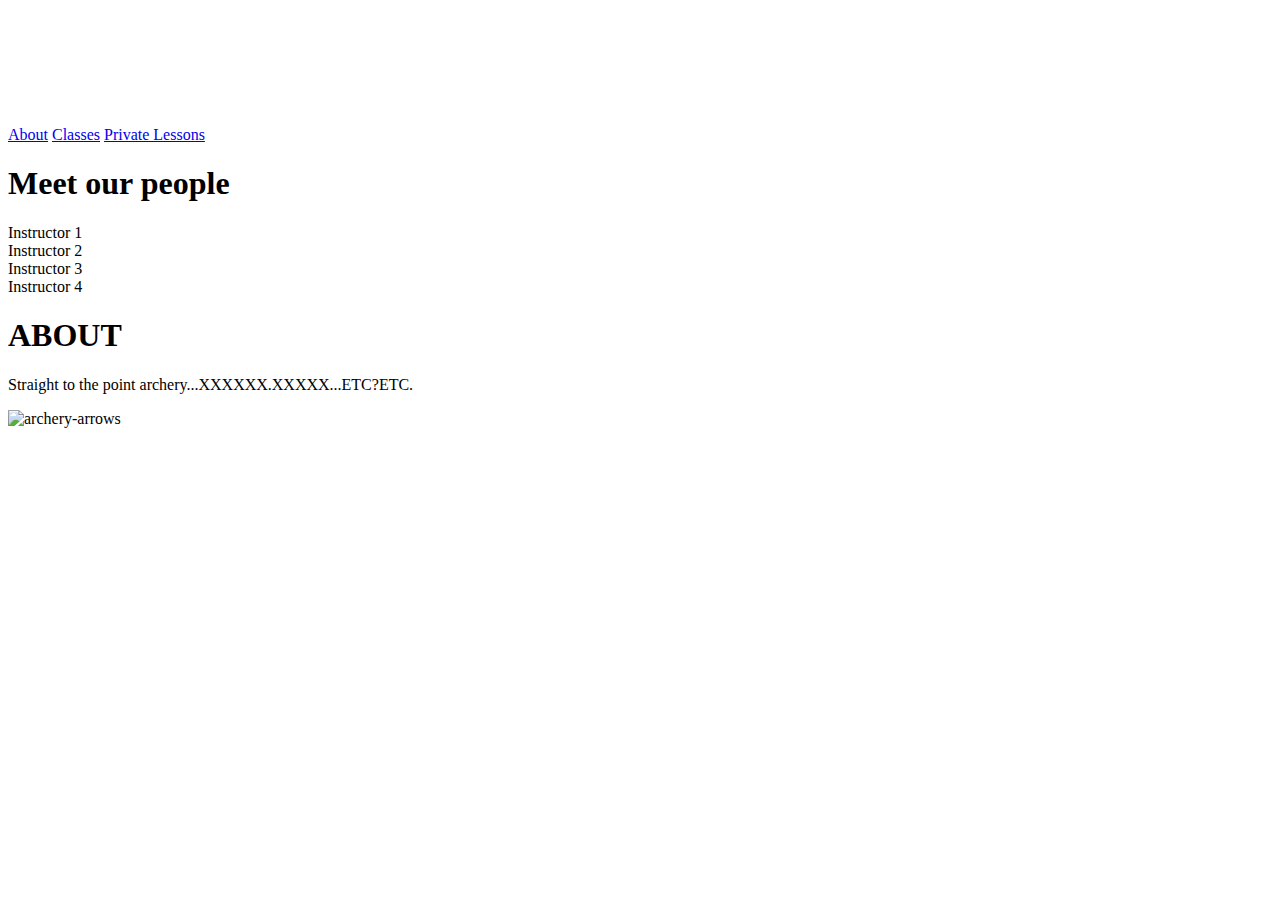
==== index.html @ 83aa4ac4 "files for lesson 7 created" ====
<!DOCTYPE html>
<html lang="en">
  <head>
    <meta charset="utf-8">
    <title>Home Page</title>
  </head>
  <body>
    <header>
      <img src="images/archeryAcademy-logo-white.png" alt="archery-academy-logo">
      <div class="topnav">
        <a href="#about">About</a>
        <a href="#classes">Classes</a>
        <a href="#private-lessons">Private Lessons</a>
      </div>
    </header>

    <section>
      <h1>Meet our people</h1>
      <div class="flex-container">
        <div>Instructor 1</div>
        <div>Instructor 2</div>
        <div>Instructor 3</div>
        <div>Instructor 4</div>
      </div>
    </section>

    <section>
      <h1>ABOUT</h1>
      <p>Straight to the point archery...XXXXXX.XXXXX...ETC?ETC.</p>
    </section>

    <footer>
      <img src="footerImage.jpg" alt="archery-arrows">
    </footer>
  </body>
</html>
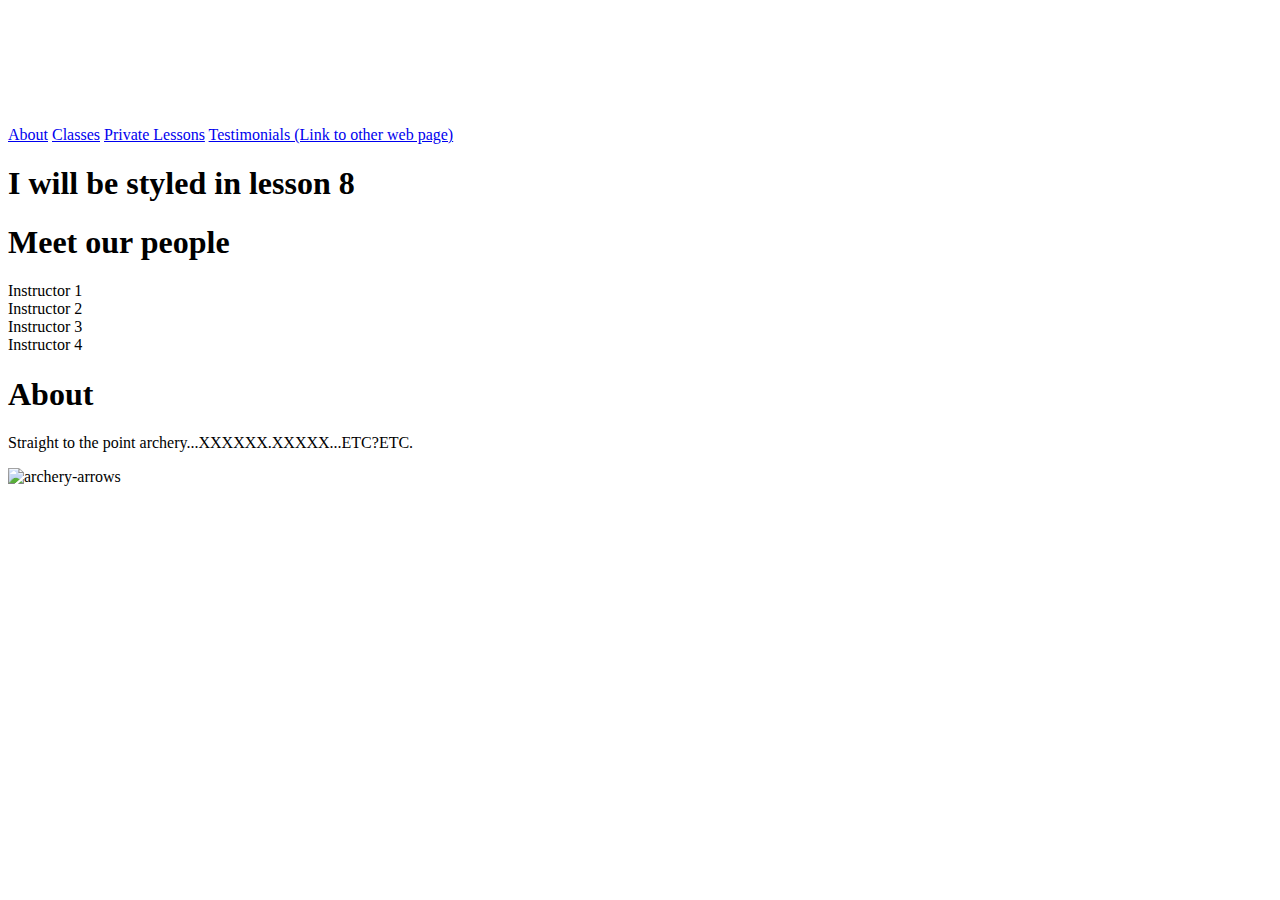
==== commit d2438cce: "adding updates" ====
--- a/index.html
+++ b/index.html
@@ -11,9 +11,10 @@
         <a href="#about">About</a>
         <a href="#classes">Classes</a>
         <a href="#private-lessons">Private Lessons</a>
+        <a href="page-2.html">Testimonials (Link to other web page) </a>
       </div>
     </header>
-
+    <h1>I will be styled in lesson 8</h1>
     <section>
       <h1>Meet our people</h1>
       <div class="flex-container">
@@ -25,7 +26,7 @@
     </section>
 
     <section>
-      <h1>ABOUT</h1>
+      <h1>About</h1>
       <p>Straight to the point archery...XXXXXX.XXXXX...ETC?ETC.</p>
     </section>
 
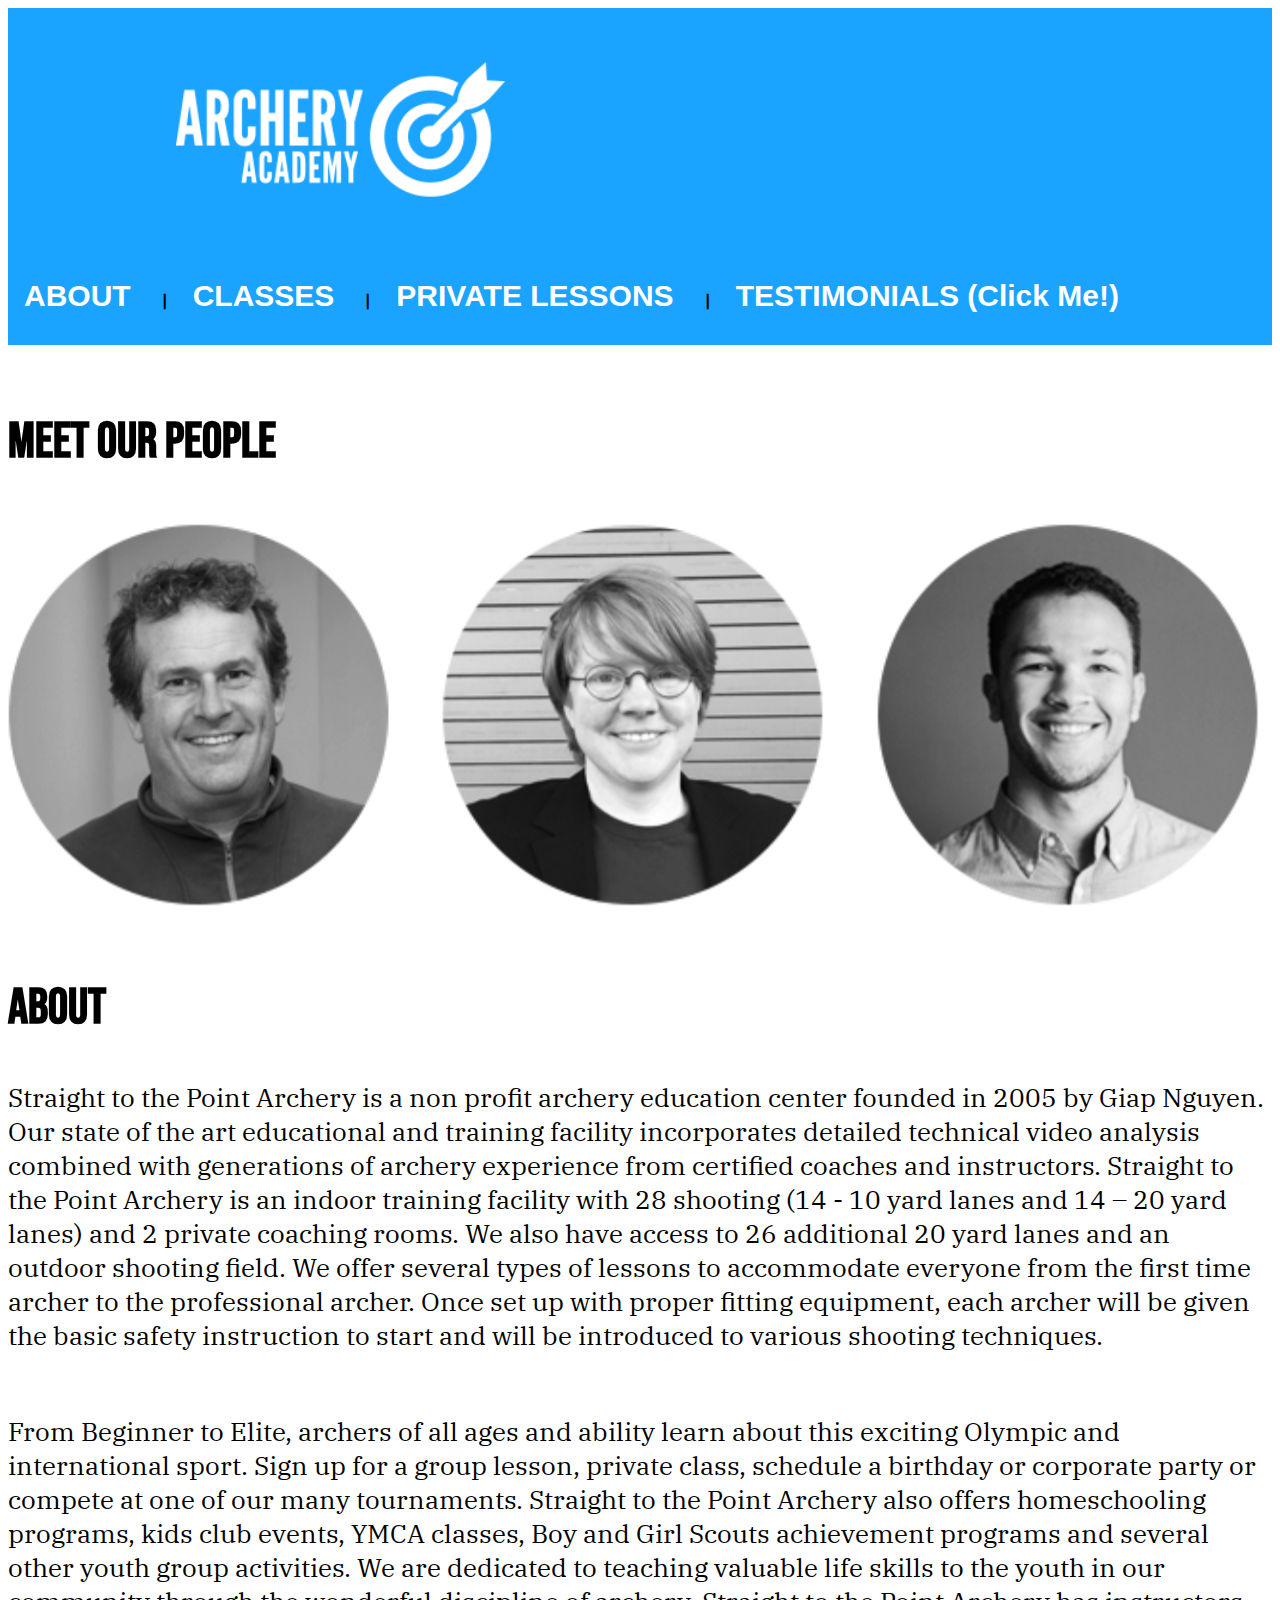
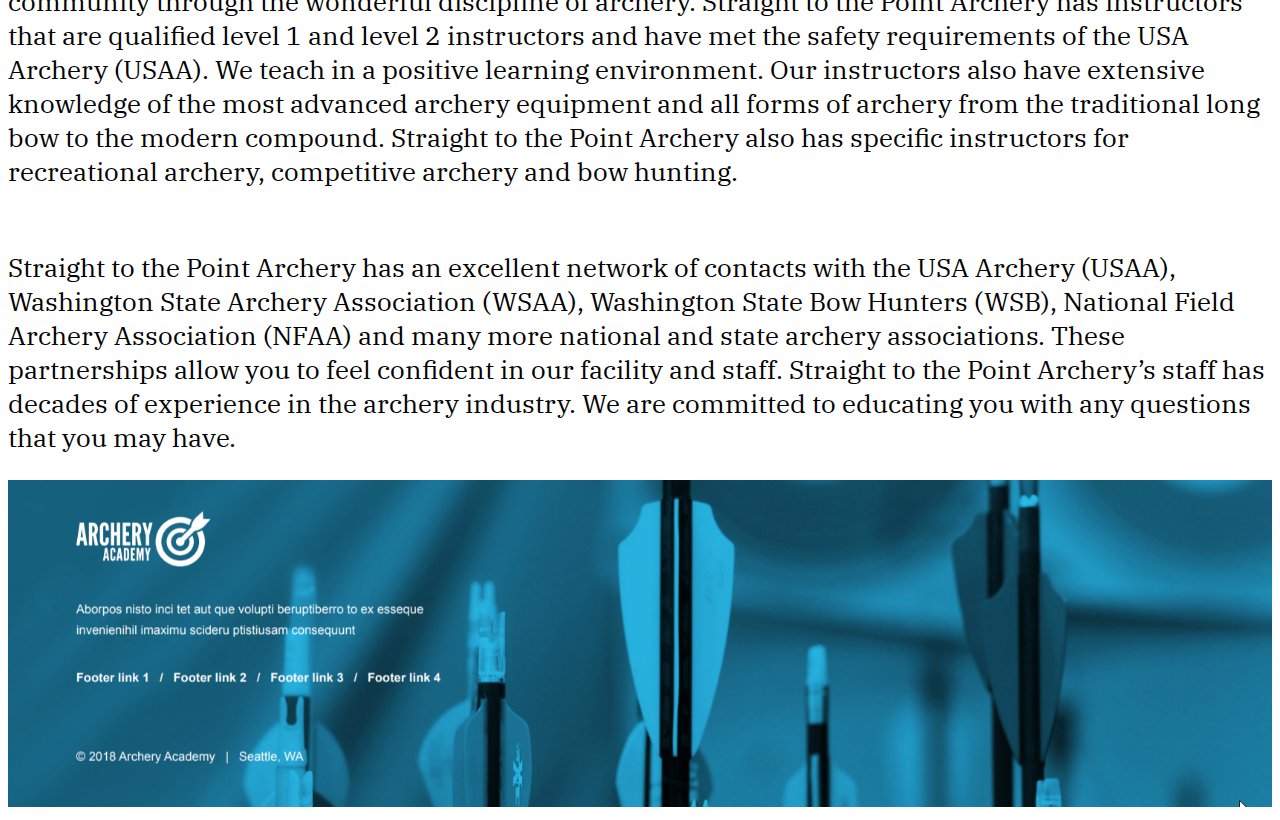
==== commit 13dd399b: "added updates to my site" ====
--- a/index.html
+++ b/index.html
@@ -3,35 +3,56 @@
   <head>
     <meta charset="utf-8">
     <title>Home Page</title>
+    <link rel="stylesheet" type="text/css" href="styles/styles.css">
+    <link href="https://fonts.googleapis.com/css?family=Bebas+Neue%7CIBM+Plex+Serif%7CUbuntu&display=swap" rel="stylesheet">
   </head>
-  <body>
-    <header>
-      <img src="images/archeryAcademy-logo-white.png" alt="archery-academy-logo">
-      <div class="topnav">
-        <a href="#about">About</a>
-        <a href="#classes">Classes</a>
-        <a href="#private-lessons">Private Lessons</a>
-        <a href="page-2.html">Testimonials (Link to other web page) </a>
+  <body class="index">
+    <div class="header">
+      <p class="sub-header"><img class="expand-image" src="images/archeryAcademy-logo-white.png" alt="archery-academy-logo"></p>
+    </div>
+    <ul class="breadcrumb">
+      <li><a href="#About" style="text-decoration:none;">ABOUT</a></li>
+      <li><a href="#Classes" style="text-decoration:none;">CLASSES</a></li>
+      <li><a href="#Private-lessons" style="text-decoration:none;">PRIVATE LESSONS</a></li>
+      <li><a href="page-2.html" style="text-decoration:none;">TESTIMONIALS (Click Me!)</a></li>
+    </ul>
+
+    <article>
+      <h1></h1>
+      <section>
+      <h2 class="index">MEET OUR PEOPLE</h2>
+        <p><img class="instructors" src="images/instructor-pictures.png" alt="four instructors"></p>
+      </section>
+      <section>
+      <h2 class="index">ABOUT</h2>
+        <p class="main-page-text">
+          Straight to the Point Archery is a non profit archery education center founded in 2005 by Giap Nguyen.  Our state of the art educational and training facility incorporates detailed technical video analysis combined with generations of archery experience from certified coaches and instructors.
+
+          Straight to the Point Archery is an indoor training facility with  28 shooting (14 -  10 yard lanes and 14 – 20 yard lanes) and 2 private coaching rooms. We also have access to 26  additional  20 yard lanes  and an outdoor shooting field.  We offer several types of lessons to accommodate everyone from the first time archer to the professional archer. Once set up with proper fitting equipment, each archer will be given the basic safety instruction to start and will be introduced to various shooting techniques.
+
+      </section>
+      <section>
+        <h2></h2>
+        <p class="main-page-text">
+          From Beginner to Elite, archers of all ages and ability learn about this exciting Olympic and international sport. Sign up for a group lesson, private class, schedule a birthday or corporate party or compete at one of our many tournaments.  Straight to the Point Archery also offers homeschooling programs, kids club events, YMCA classes, Boy and Girl Scouts achievement programs and several other youth group activities. We are dedicated to teaching valuable life skills to the youth in our community through the wonderful discipline of archery.
+
+          Straight to the Point Archery has instructors that are qualified level 1 and level 2 instructors and have met the safety requirements of the USA Archery (USAA). We teach in a positive learning environment.  Our instructors also have extensive knowledge of the most advanced archery equipment and all forms of archery from the traditional long bow to the modern compound.  Straight to the Point Archery also has specific instructors for recreational archery, competitive archery and bow hunting.
+          </p>
+      </section>
+      <section>
+        <h2></h2>
+        <p class="main-page-text">
+
+          Straight to the Point Archery has an excellent network of contacts with the USA Archery (USAA), Washington State Archery Association (WSAA), Washington State Bow Hunters (WSB), National Field Archery Association (NFAA) and many more national and state archery associations. These partnerships allow you to feel confident in our facility and staff.
+
+          Straight to the Point Archery’s staff has decades of experience in the archery industry. We are committed to educating you with any questions that you may have.
+          </p>
+      </section>
+    </article>
+
+    <!--Footer of the page-->
+      <div class="container">
+        <img class="bottom" src="images/footer-populated.png" alt="part of arrows">
       </div>
-    </header>
-    <h1>I will be styled in lesson 8</h1>
-    <section>
-      <h1>Meet our people</h1>
-      <div class="flex-container">
-        <div>Instructor 1</div>
-        <div>Instructor 2</div>
-        <div>Instructor 3</div>
-        <div>Instructor 4</div>
-      </div>
-    </section>
-
-    <section>
-      <h1>About</h1>
-      <p>Straight to the point archery...XXXXXX.XXXXX...ETC?ETC.</p>
-    </section>
-
-    <footer>
-      <img src="footerImage.jpg" alt="archery-arrows">
-    </footer>
   </body>
 </html>
--- a/styles/styles.css
+++ b/styles/styles.css
@@ -0,0 +1,132 @@
+body.page-2 { display: grid;
+       grid-template-columns: 120px 120px 120px;
+       grid-template-areas:
+             "h h h"
+             "a a a"
+             "b b c"
+             "f f f";
+     grid-template-columns: auto 1fr 20%; }
+
+  div.header  {grid-area: h; min-width: 12em; }
+  ul.breadcrumb  {grid-area: a; min-width: 12em; }
+  article {grid-area: b; min-width: 12em; }
+  aside   {grid-area: c; min-width: 12em; }
+  div.container  {grid-area: f; min-width: 12em; }
+
+  .header {
+    padding-left: 10.5REM;
+    padding-top: 1.5REM;
+    text-indent: 0;
+    background: #1aa3ff;
+    color: white;
+    font-size: 25px;
+    font-family: sans-serif;
+  }
+
+  p.sub-header{
+    padding-bottom: 3.5REM;
+    margin-bottom: 0;
+    font-style: italic;
+    color: white;
+    font-size: 30px;
+    font-family: sans-serif;
+    background: #1aa3ff;
+  }
+
+.expand-image {
+  width: 30%;
+}
+
+  ul.breadcrumb {
+    background-color: #1aa3ff;
+    padding-bottom: 1.5REM;
+    padding-left: 0;
+    margin-top: 0;
+    /*text-indent: 8.5REM;*/
+  }
+
+  ul.breadcrumb li {
+    display: inline;
+    font-size: 15px;
+  }
+
+  ul.breadcrumb li+li:before {
+    padding: 6px;
+    color: black;
+    content: "|\00a0";
+    font-weight: bold;
+  }
+
+  ul.breadcrumb li a {
+    color: white;
+    font-family: sans-serif;
+    font-size: 30px;
+    font-weight: bold;
+    padding: 14px 16px;
+  }
+
+  ul.breadcrumb li a:hover{
+    background-color: #DCDCDC;
+    padding: 1.5REM;
+  }
+
+
+.aside-header {
+  text-align: center;
+}
+
+.top {
+  background-color: #D3D3D3;
+  height: 100%;
+  }
+
+.testimonials {
+  border-left: solid;
+  border-color: #D3D3D3;
+}
+
+img.bottom{
+  width: 100%;
+}
+
+.container {
+  position: relative;
+  text-align: center;
+  font-family: 'Ubuntu', sans-serif;
+  font-size: 22px;
+  color: white;
+}
+
+.centered-text {
+  position: absolute;
+  top: 50%;
+  left: 50%;
+  transform: translate(-50%, -50%);
+}
+
+p {
+  font-family: 'IBM Plex Serif', serif;
+  font-size: 16px;
+}
+
+.main-page-text {
+  font-family: 'IBM Plex Serif', serif;
+  font-size: 26px;
+}
+
+h2 {
+  font-family: 'Bebas Neue', cursive;
+}
+
+.index {
+  font-size: 50px;
+  font-family: 'Bebas Neue', cursive;
+}
+
+img.jenkins {
+  width: 50%;
+}
+
+img.header-img{
+  filter: grayscale(80%);
+}
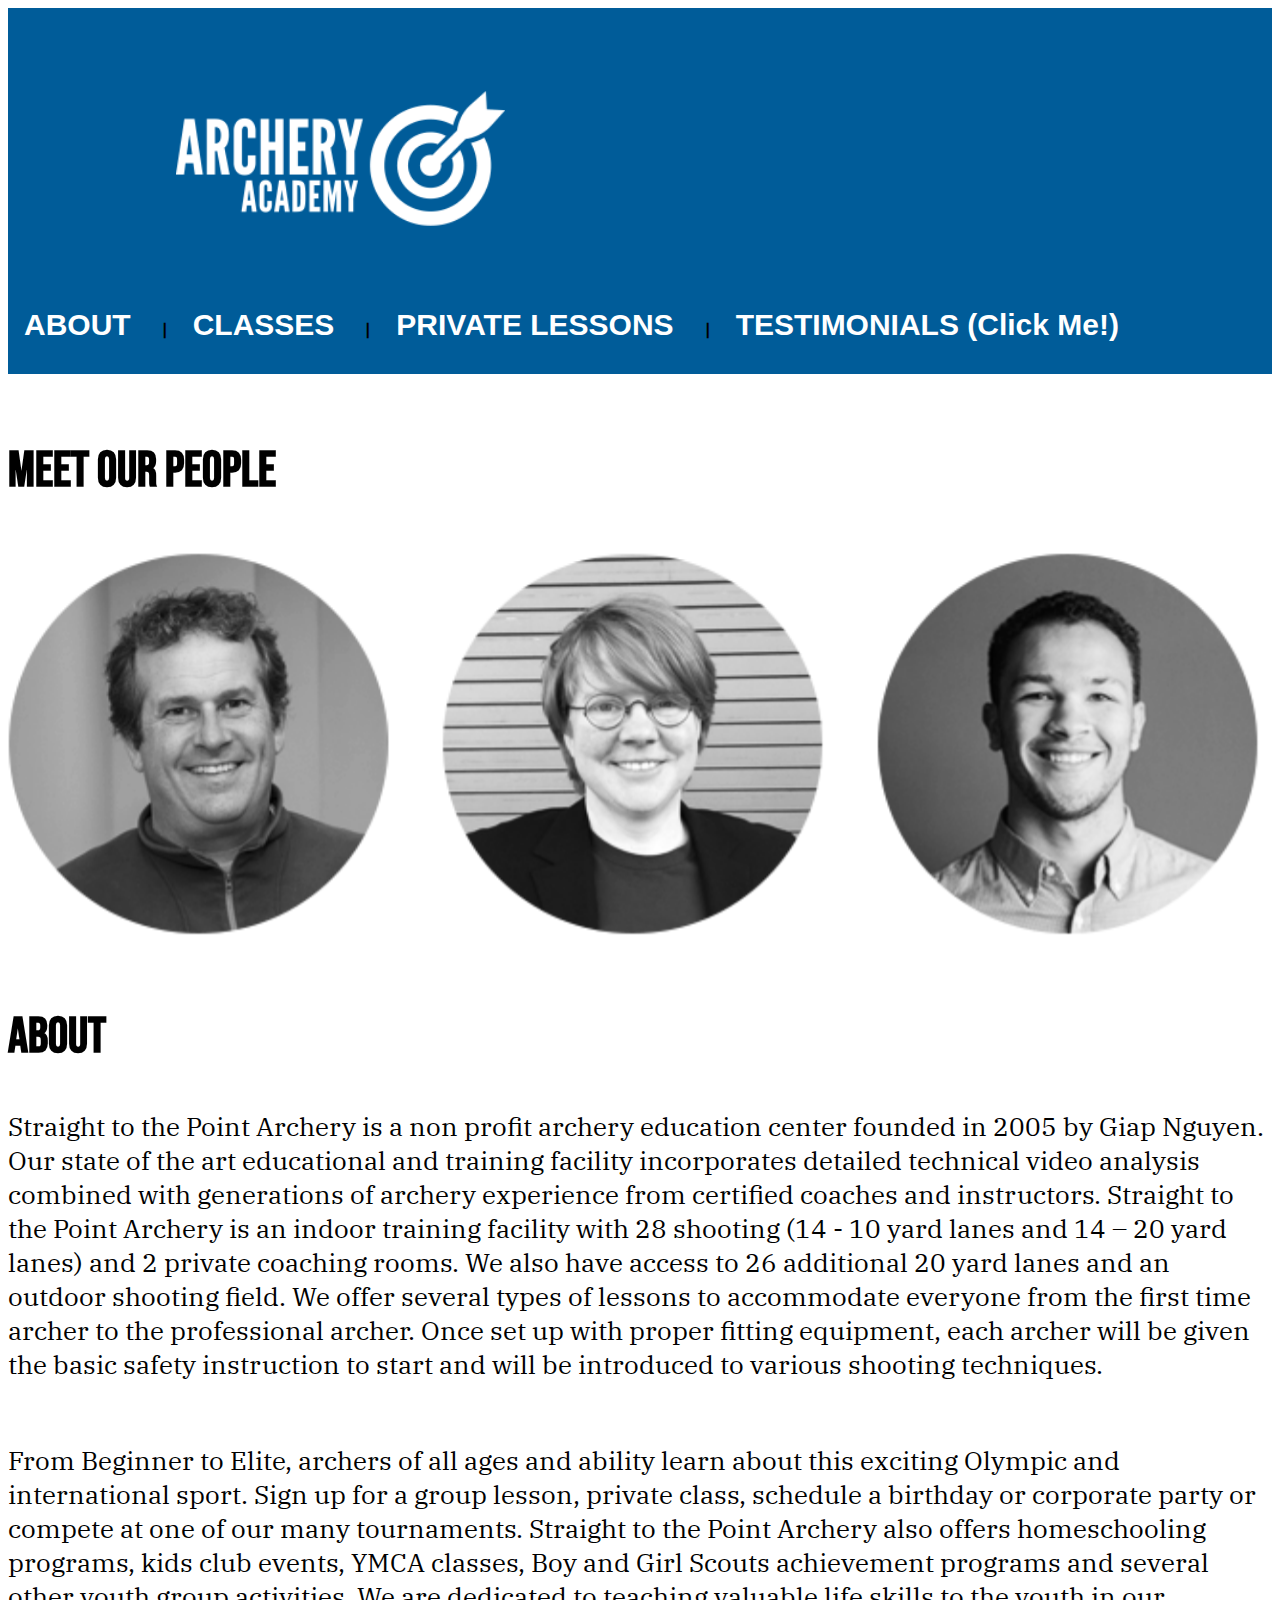
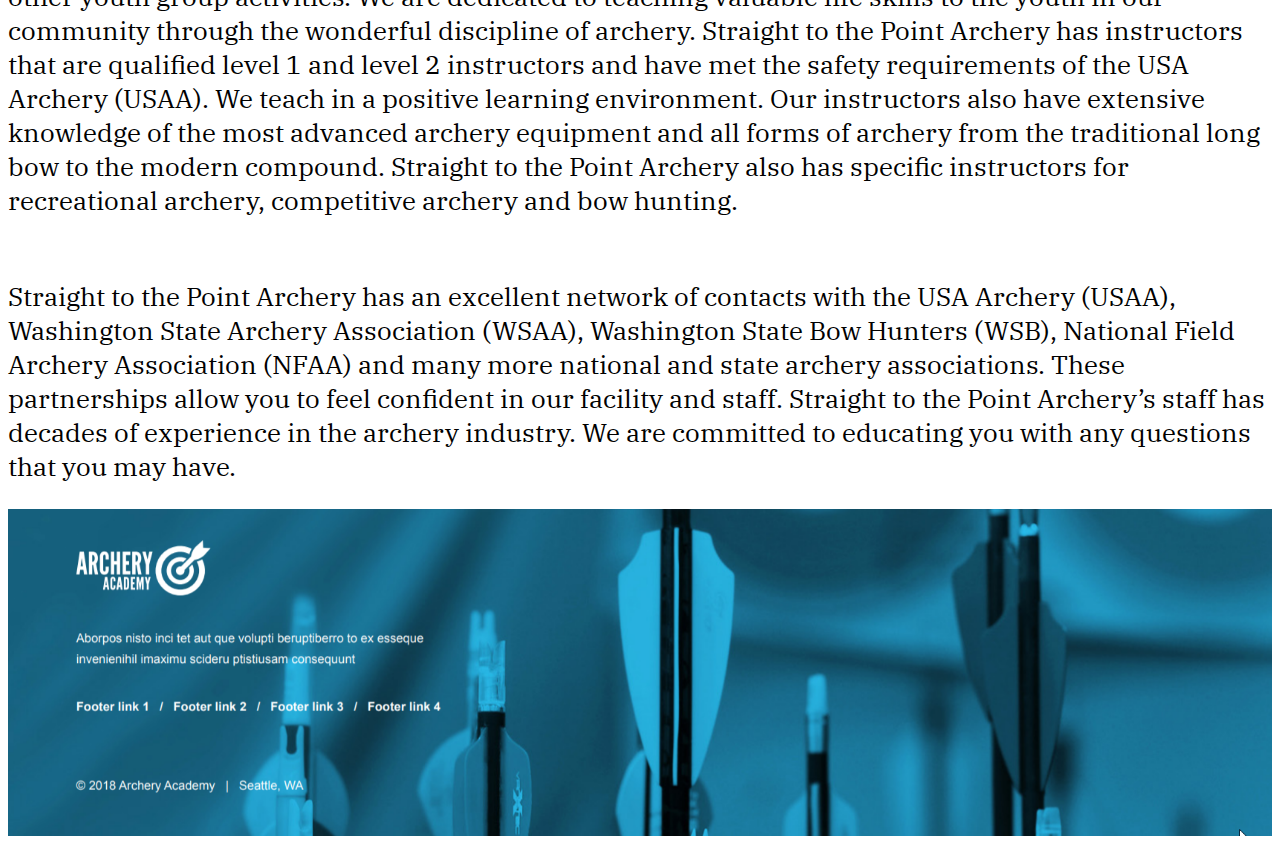
==== commit a7864908: "incorporated better alt tags, skip link, and appropriate contrast ratio for text and background" ====
--- a/index.html
+++ b/index.html
@@ -8,7 +8,8 @@
   </head>
   <body class="index">
     <div class="header">
-      <p class="sub-header"><img class="expand-image" src="images/archeryAcademy-logo-white.png" alt="archery-academy-logo"></p>
+    <a href="#main-content" class="hidden">Skip to main content</a>
+      <p class="sub-header"><img class="expand-image" src="images/archeryAcademy-logo-white.png" alt="words archery academy  next to target with arrow in bullseye, color white"></p>
     </div>
     <ul class="breadcrumb">
       <li><a href="#About" style="text-decoration:none;">ABOUT</a></li>
@@ -21,9 +22,9 @@
       <h1></h1>
       <section>
       <h2 class="index">MEET OUR PEOPLE</h2>
-        <p><img class="instructors" src="images/instructor-pictures.png" alt="four instructors"></p>
+        <p><img class="instructors" src="images/instructor-pictures.png" alt="picture of each of the four instructors, each picture inside its own circle frame"></p>
       </section>
-      <section>
+      <section id="main-content">
       <h2 class="index">ABOUT</h2>
         <p class="main-page-text">
           Straight to the Point Archery is a non profit archery education center founded in 2005 by Giap Nguyen.  Our state of the art educational and training facility incorporates detailed technical video analysis combined with generations of archery experience from certified coaches and instructors.
@@ -52,7 +53,7 @@
 
     <!--Footer of the page-->
       <div class="container">
-        <img class="bottom" src="images/footer-populated.png" alt="part of arrows">
+        <img class="bottom" src="images/footer-populated.png" alt="group of arrows, each showing fletching and nock">
       </div>
   </body>
 </html>
--- a/styles/styles.css
+++ b/styles/styles.css
@@ -13,11 +13,20 @@
   aside   {grid-area: c; min-width: 12em; }
   div.container  {grid-area: f; min-width: 12em; }
 
+  .hidden {
+    position: relative;
+    left: -10000px;
+    top: auto;
+  }
+  .hidden:focus {
+    left: 0;
+  }
+
   .header {
     padding-left: 10.5REM;
     padding-top: 1.5REM;
     text-indent: 0;
-    background: #1aa3ff;
+    background: #005C99;
     color: white;
     font-size: 25px;
     font-family: sans-serif;
@@ -30,7 +39,7 @@
     color: white;
     font-size: 30px;
     font-family: sans-serif;
-    background: #1aa3ff;
+    background: #005C99;
   }
 
 .expand-image {
@@ -38,7 +47,7 @@
 }
 
   ul.breadcrumb {
-    background-color: #1aa3ff;
+    background-color: #005C99;
     padding-bottom: 1.5REM;
     padding-left: 0;
     margin-top: 0;
